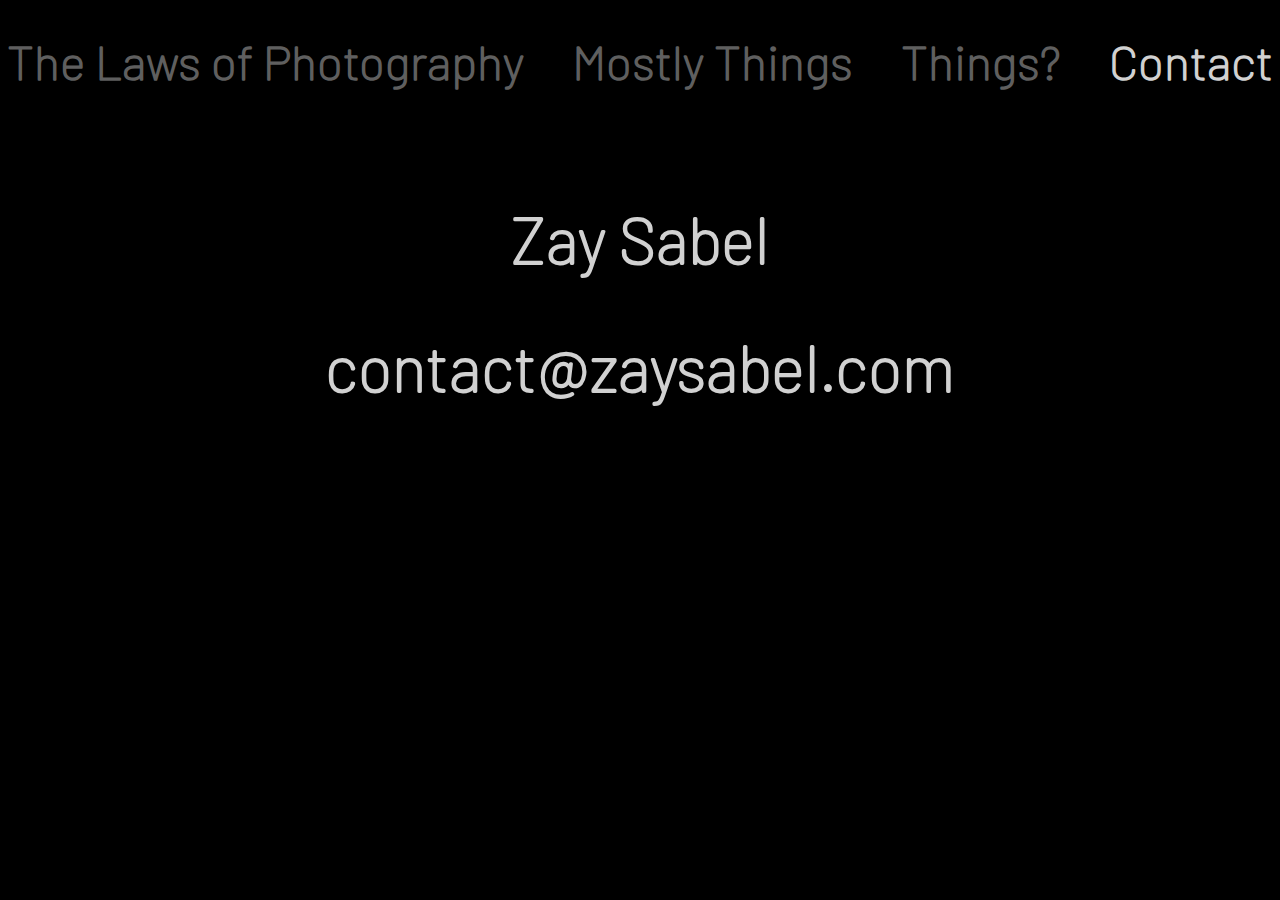
==== contact.html @ 305f6c22 "Already handling mobile" ====
<!DOCTYPE html>

<html>

<head>
  <link rel="stylesheet" href="main.css">
  <meta name="viewport" content="width=device-width, initial-scale=1" />
</head>

<body>
  <div class="menu">
    <h1><a href="/">The Laws of Photography</a></h1>
    <h1><a href="mostly-things.html">Mostly Things</a></h1>
    <h1><a href="things-question-mark.html">Things?</a></h1>
    <h1 class="active"><a href="contact.html">Contact</a></h1>
  </div>
  <nav role="navigation">
    <div id="hamburger-toggle">
      <input type="checkbox" />

      <span></span>
      <span></span>
      <span></span>

      <ul id="hamburger-menu">
        <a href="/">
          <li>The Laws of Photography</li>
        </a>
        <a href="mostly-things.html">
          <li>Mostly Things</li>
        </a>
        <a href="things-question-mark.html">
          <li>Things?</li>
        </a>
        <a href="contact.html" class="active">
          <li>Contact</li>
        </a>
      </ul>
    </div>
  </nav>

  <h1 class="title">Contact</h1>
  <h2 id="w">
  </h2>
</body>

<script>
  document.body.onload = () => {
    document.getElementById('w').innerHTML =
      'Zay Sabel<br/>' +
      ['contact', '@', 'zaysabel', '.', 'com'].join('');
  };
</script>

</html>
---- main.css ----
@font-face {
  src: url('fonts/Barlow-ExtraLight.ttf');
  font-family: BarlowExtraLight;
  font-display: swap;
}

html {
  font-size: 10px;
  padding: 0;
  margin: 0;
}

@media (min-width: 1000px) {
  html {
    font-size: 16px;
  }
}

body {
  background-color: #000;
  text-align: center;
  color: #d1d1d1;
  font-family: BarlowExtraLight;
  padding: 0;
  margin: 0;
}


.title {
  display: block;
  font-size: 3em;
  color: #d1d1d1;
  padding: .3em 0;
}

@media (min-width: 1000px) {
  .title {
    display: none;
  }
}

.menu {
  display: none;
  width: 100%;
  justify-content: center;
  column-gap: 3em;
}

@media (min-width: 1000px) {
  .menu {
    display: flex;
  }
}

.menu a {
  color: inherit;
  text-decoration: none;
}

.menu a:hover {
  text-decoration: underline;
}

h1 {
  padding: 0;
  font-size: 2em;
  color: #5f5f5f;
}

@media (min-width: 1000px) {
  h1 {
    font-size: 3em;
  }
}

h1.active {
  color: #d1d1d1;
}

h2 {
  font-size: 4em;
  line-height: 2em;
}

.photos {
  display: flex;
  flex-direction: column;
  padding: 0 1.5em 1em 1em;
}

@media (min-width: 1000px) {
  .photos {
    padding: 0 10em 10em 10em;
  }
}

.image-container {
  margin-bottom: 2em;
  width: 100%;
}

@media (min-width: 1000px) {
  .image-container {
    margin-bottom: 5em;
  }
}

img {
  max-width: 100%;
  border: .3em solid #d1d1d1;
}

@media (min-width: 1000px) {
  img {
    border: 1em solid #d1d1d1;
  }
}

/*
 * Made by Erik Terwan
 * 24th of November 2015
 * MIT License
 *
 * https://codepen.io/erikterwan/pen/EVzeRP
 */
nav {
  height: 0;
}

#hamburger-toggle {
  display: block;
  position: relative;
  top: 4em;
  left: 1em;
  z-index: 1;
  user-select: none;
}


@media (min-width: 1000px) {
  #hamburger-toggle {
    display: none;
  }
}

#hamburger-toggle a {
  text-decoration: none;
  color: #747373;
  font-size: 2em;
}

#hamburger-toggle a.active {
  color: #000;
}

#hamburger-toggle a:hover {
  text-decoration: underline;
}

#hamburger-toggle input {
  display: block;
  width: 40px;
  height: 32px;
  position: absolute;
  top: -7px;
  left: -5px;

  cursor: pointer;

  opacity: 0;
  /* hide this */
  z-index: 2;
}

#hamburger-toggle span {
  display: block;
  width: 33px;
  height: 4px;
  margin-bottom: 5px;
  position: relative;

  background: #d1d1d1;
  border-radius: 3px;

  z-index: 1;

  transform-origin: 4px 0px;

  transition: transform 0.5s cubic-bezier(0.77, 0.2, 0.05, 1.0),
    background 0.5s cubic-bezier(0.77, 0.2, 0.05, 1.0),
    opacity 0.55s ease;
}

#hamburger-toggle span:first-child {
  transform-origin: 0% 0%;
}

#hamburger-toggle span:nth-last-child(2) {
  transform-origin: 0% 100%;
}

#hamburger-toggle input:checked~span {
  opacity: 1;
  transform: rotate(45deg) translate(-2px, -1px);
  background: #000;
}

#hamburger-toggle input:checked~span:nth-last-child(3) {
  opacity: 0;
  transform: rotate(0deg) scale(0.2, 0.2);
}

#hamburger-toggle input:checked~span:nth-last-child(2) {
  transform: rotate(-45deg) translate(0, -1px);
}

#hamburger-menu {
  position: absolute;
  width: 300px;
  max-width: 100%;
  margin: -100px 0 0 -50px;
  padding: 50px;
  padding-top: 125px;

  background: #d1d1d1;
  list-style-type: none;

  transform-origin: 0% 0%;
  transform: translate(-100%, 0);

  transition: transform 0.5s cubic-bezier(0.77, 0.2, 0.05, 1.0);
}

#hamburger-menu li {
  padding: 10px 0;
}

#hamburger-toggle input:checked~ul {
  transform: none;
}
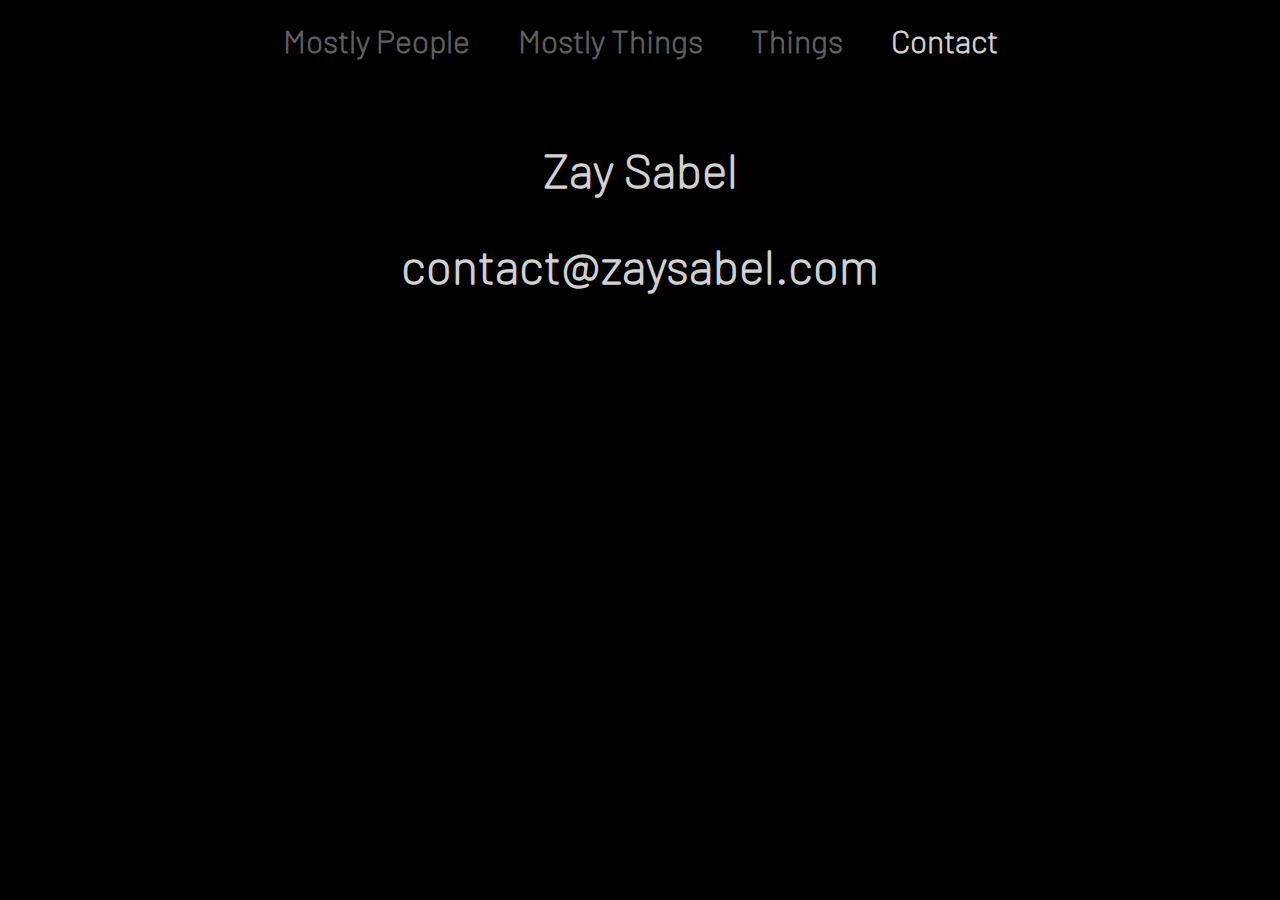
==== commit b44f1fc0: "Rename section Order photos Styling fixes" ====
--- a/contact.html
+++ b/contact.html
@@ -9,9 +9,9 @@
 
 <body>
   <div class="menu">
-    <h1><a href="/">The Laws of Photography</a></h1>
+    <h1><a href="/">Mostly People</a></h1>
     <h1><a href="mostly-things.html">Mostly Things</a></h1>
-    <h1><a href="things-question-mark.html">Things?</a></h1>
+    <h1><a href="things.html">Things</a></h1>
     <h1 class="active"><a href="contact.html">Contact</a></h1>
   </div>
   <nav role="navigation">
@@ -23,16 +23,16 @@
       <span></span>
 
       <ul id="hamburger-menu">
-        <a href="/">
-          <li>The Laws of Photography</li>
+        <a href="/" class="active">
+          <li>Mostly People</li>
         </a>
         <a href="mostly-things.html">
           <li>Mostly Things</li>
         </a>
-        <a href="things-question-mark.html">
-          <li>Things?</li>
+        <a href="things.html">
+          <li>Things</li>
         </a>
-        <a href="contact.html" class="active">
+        <a href="contact.html">
           <li>Contact</li>
         </a>
       </ul>
--- a/main.css
+++ b/main.css
@@ -25,20 +25,6 @@
   margin: 0;
 }
 
-
-.title {
-  display: block;
-  font-size: 3em;
-  color: #d1d1d1;
-  padding: .3em 0;
-}
-
-@media (min-width: 1000px) {
-  .title {
-    display: none;
-  }
-}
-
 .menu {
   display: none;
   width: 100%;
@@ -67,9 +53,17 @@
   color: #5f5f5f;
 }
 
-@media (min-width: 1000px) {
-  h1 {
-    font-size: 3em;
+h1.title {
+  display: block;
+  font-size: 2em;
+  color: #d1d1d1;
+  padding: .3em 0;
+  max-width: 90%;
+}
+
+@media (min-width: 1000px) {
+  h1.title {
+    display: none;
   }
 }
 
@@ -78,14 +72,14 @@
 }
 
 h2 {
-  font-size: 4em;
+  font-size: 3em;
   line-height: 2em;
 }
 
 .photos {
   display: flex;
   flex-direction: column;
-  padding: 0 1.5em 1em 1em;
+  padding: 0 1em 1em 1em;
 }
 
 @media (min-width: 1000px) {
@@ -107,7 +101,8 @@
 
 img {
   max-width: 100%;
-  border: .3em solid #d1d1d1;
+  border: .35em solid #d1d1d1;
+  box-sizing: border-box
 }
 
 @media (min-width: 1000px) {
@@ -130,7 +125,7 @@
 #hamburger-toggle {
   display: block;
   position: relative;
-  top: 4em;
+  top: 2.5em;
   left: 1em;
   z-index: 1;
   user-select: none;
@@ -174,8 +169,8 @@
 
 #hamburger-toggle span {
   display: block;
-  width: 33px;
-  height: 4px;
+  width: 25px;
+  height: 2px;
   margin-bottom: 5px;
   position: relative;
 
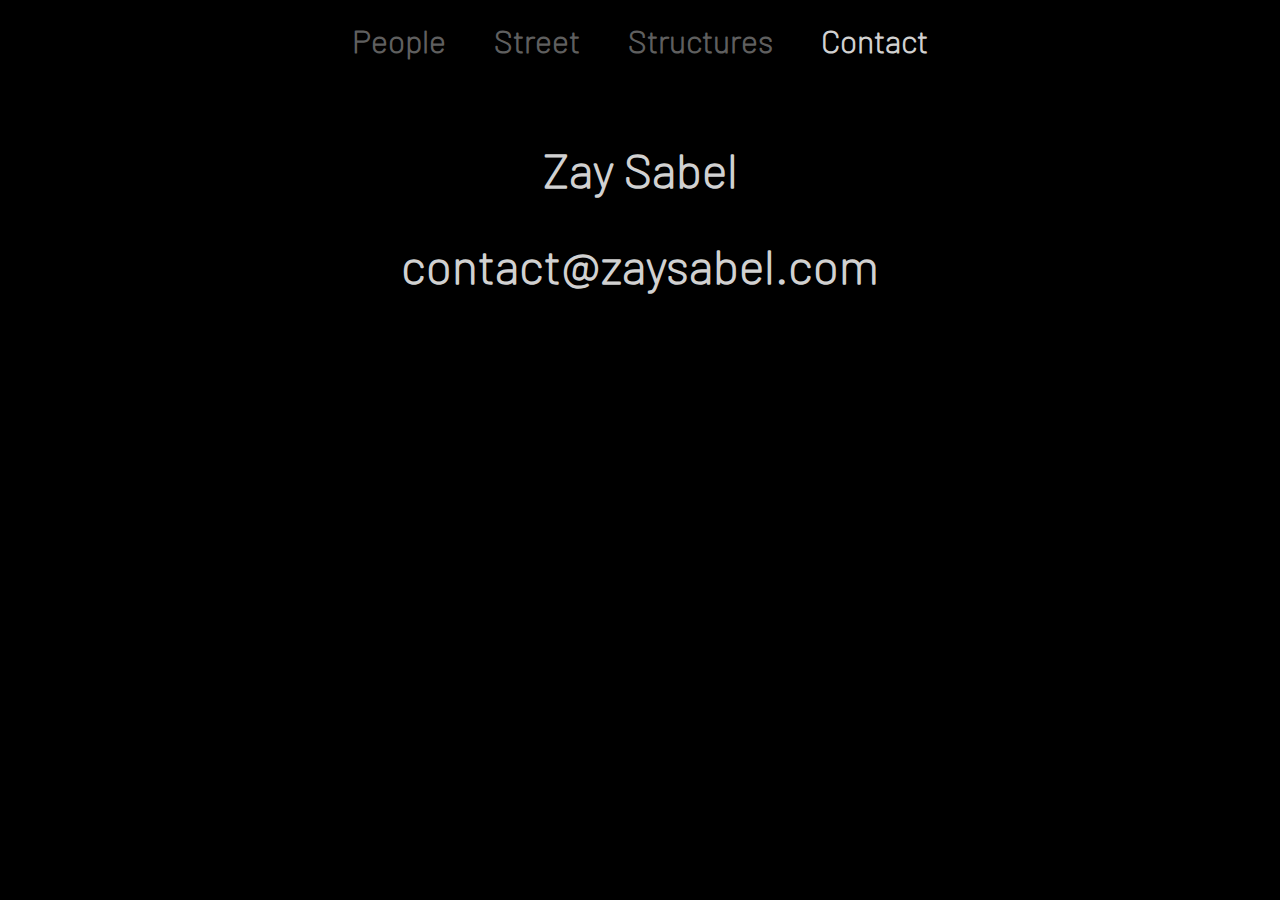
==== commit 12c6b19e: "Rename sections" ====
--- a/contact.html
+++ b/contact.html
@@ -5,39 +5,39 @@
 <head>
   <link rel="stylesheet" href="main.css">
   <meta name="viewport" content="width=device-width, initial-scale=1" />
+  <link href="[data-uri]"
+        rel="icon" type="image/x-icon">
 </head>
 
 <body>
   <div class="menu">
-    <h1><a href="/">Mostly People</a></h1>
-    <h1><a href="mostly-things.html">Mostly Things</a></h1>
-    <h1><a href="things.html">Things</a></h1>
+    <h1><a href="/">People</a></h1>
+    <h1><a href="street.html">Street</a></h1>
+    <h1><a href="structures.html">Structures</a></h1>
     <h1 class="active"><a href="contact.html">Contact</a></h1>
   </div>
-  <nav role="navigation">
-    <div id="hamburger-toggle">
-      <input type="checkbox" />
+  <div id="hamburger-toggle">
+    <input type="checkbox" />
 
-      <span></span>
-      <span></span>
-      <span></span>
+    <span></span>
+    <span></span>
+    <span></span>
 
-      <ul id="hamburger-menu">
-        <a href="/" class="active">
-          <li>Mostly People</li>
-        </a>
-        <a href="mostly-things.html">
-          <li>Mostly Things</li>
-        </a>
-        <a href="things.html">
-          <li>Things</li>
-        </a>
-        <a href="contact.html">
-          <li>Contact</li>
-        </a>
-      </ul>
-    </div>
-  </nav>
+    <ul id="hamburger-menu">
+      <a href="/">
+        <li>People</li>
+      </a>
+      <a href="street.html">
+        <li>Street</li>
+      </a>
+      <a href="structures.html">
+        <li>Structures</li>
+      </a>
+      <a href="contact.html" class="active">
+        <li>Contact</li>
+      </a>
+    </ul>
+  </div>
 
   <h1 class="title">Contact</h1>
   <h2 id="w">
--- a/main.css
+++ b/main.css
@@ -23,6 +23,7 @@
   font-family: BarlowExtraLight;
   padding: 0;
   margin: 0;
+  overflow-y: scroll;
 }
 
 .menu {
@@ -30,6 +31,7 @@
   width: 100%;
   justify-content: center;
   column-gap: 3em;
+  margin-bottom: 1em;
 }
 
 @media (min-width: 1000px) {
@@ -79,23 +81,23 @@
 .photos {
   display: flex;
   flex-direction: column;
-  padding: 0 1em 1em 1em;
+  padding: 0 1.5em 1em 1.5em;
 }
 
 @media (min-width: 1000px) {
   .photos {
-    padding: 0 10em 10em 10em;
+    padding: 0 10em 1em 10em;
   }
 }
 
 .image-container {
-  margin-bottom: 2em;
+  margin-bottom: 1em;
   width: 100%;
 }
 
 @media (min-width: 1000px) {
   .image-container {
-    margin-bottom: 5em;
+    margin-bottom: 3em;
   }
 }
 
@@ -124,13 +126,13 @@
 
 #hamburger-toggle {
   display: block;
-  position: relative;
+  position: absolute;
   top: 2.5em;
-  left: 1em;
+  left: 1.5em;
+  right: 0;
   z-index: 1;
   user-select: none;
 }
-
 
 @media (min-width: 1000px) {
   #hamburger-toggle {
@@ -169,7 +171,7 @@
 
 #hamburger-toggle span {
   display: block;
-  width: 25px;
+  width: 20px;
   height: 2px;
   margin-bottom: 5px;
   position: relative;
@@ -196,7 +198,7 @@
 
 #hamburger-toggle input:checked~span {
   opacity: 1;
-  transform: rotate(45deg) translate(-2px, -1px);
+  transform: rotate(45deg) translate(-1.5px, 5px);
   background: #000;
 }
 
@@ -206,16 +208,16 @@
 }
 
 #hamburger-toggle input:checked~span:nth-last-child(2) {
-  transform: rotate(-45deg) translate(0, -1px);
+  transform: rotate(-45deg) translate(-2px, -3px);
 }
 
 #hamburger-menu {
   position: absolute;
-  width: 300px;
-  max-width: 100%;
   margin: -100px 0 0 -50px;
-  padding: 50px;
-  padding-top: 125px;
+  padding: 10em 1em 1em 4em;
+
+  right: 0;
+  left: 0;
 
   background: #d1d1d1;
   list-style-type: none;
@@ -233,3 +235,12 @@
 #hamburger-toggle input:checked~ul {
   transform: none;
 }
+
+.photos .loader {
+  position: fixed;
+  bottom: 1em;
+  left: 50%;
+  transform: translate(-50%, 0%);
+  width: 3em;
+  height: 3em;
+}
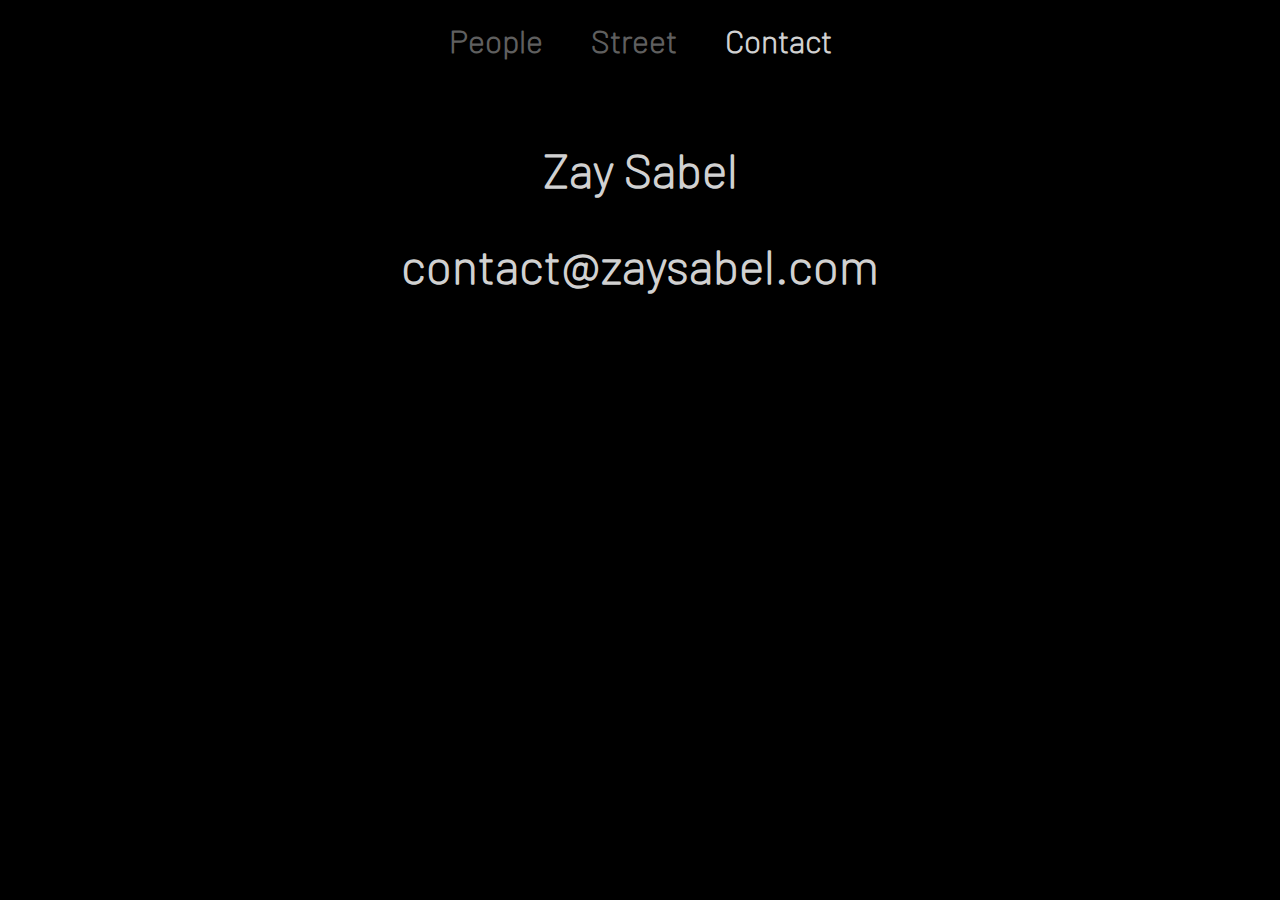
==== commit 10230898: "Remove" ====
--- a/contact.html
+++ b/contact.html
@@ -3,6 +3,7 @@
 <html>
 
 <head>
+  <title>Zay Sabel</title>
   <link rel="stylesheet" href="main.css">
   <meta name="viewport" content="width=device-width, initial-scale=1" />
   <link href="[data-uri]"
@@ -13,7 +14,6 @@
   <div class="menu">
     <h1><a href="/">People</a></h1>
     <h1><a href="street.html">Street</a></h1>
-    <h1><a href="structures.html">Structures</a></h1>
     <h1 class="active"><a href="contact.html">Contact</a></h1>
   </div>
   <div id="hamburger-toggle">
@@ -29,9 +29,6 @@
       </a>
       <a href="street.html">
         <li>Street</li>
-      </a>
-      <a href="structures.html">
-        <li>Structures</li>
       </a>
       <a href="contact.html" class="active">
         <li>Contact</li>
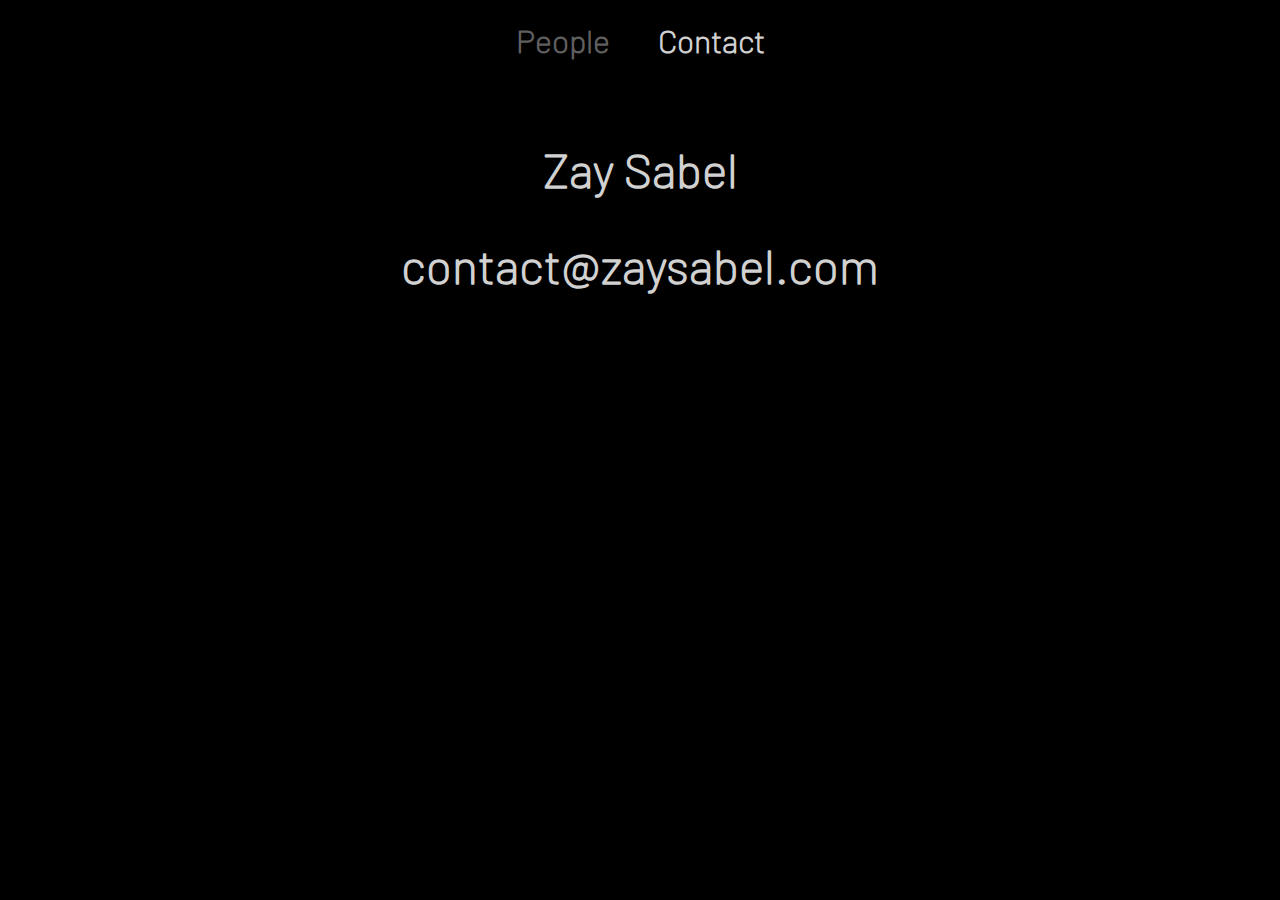
==== commit 9119c5ad: "Different photos" ====
--- a/contact.html
+++ b/contact.html
@@ -13,7 +13,6 @@
 <body>
   <div class="menu">
     <h1><a href="/">People</a></h1>
-    <h1><a href="street.html">Street</a></h1>
     <h1 class="active"><a href="contact.html">Contact</a></h1>
   </div>
   <div id="hamburger-toggle">
@@ -26,9 +25,6 @@
     <ul id="hamburger-menu">
       <a href="/">
         <li>People</li>
-      </a>
-      <a href="street.html">
-        <li>Street</li>
       </a>
       <a href="contact.html" class="active">
         <li>Contact</li>
